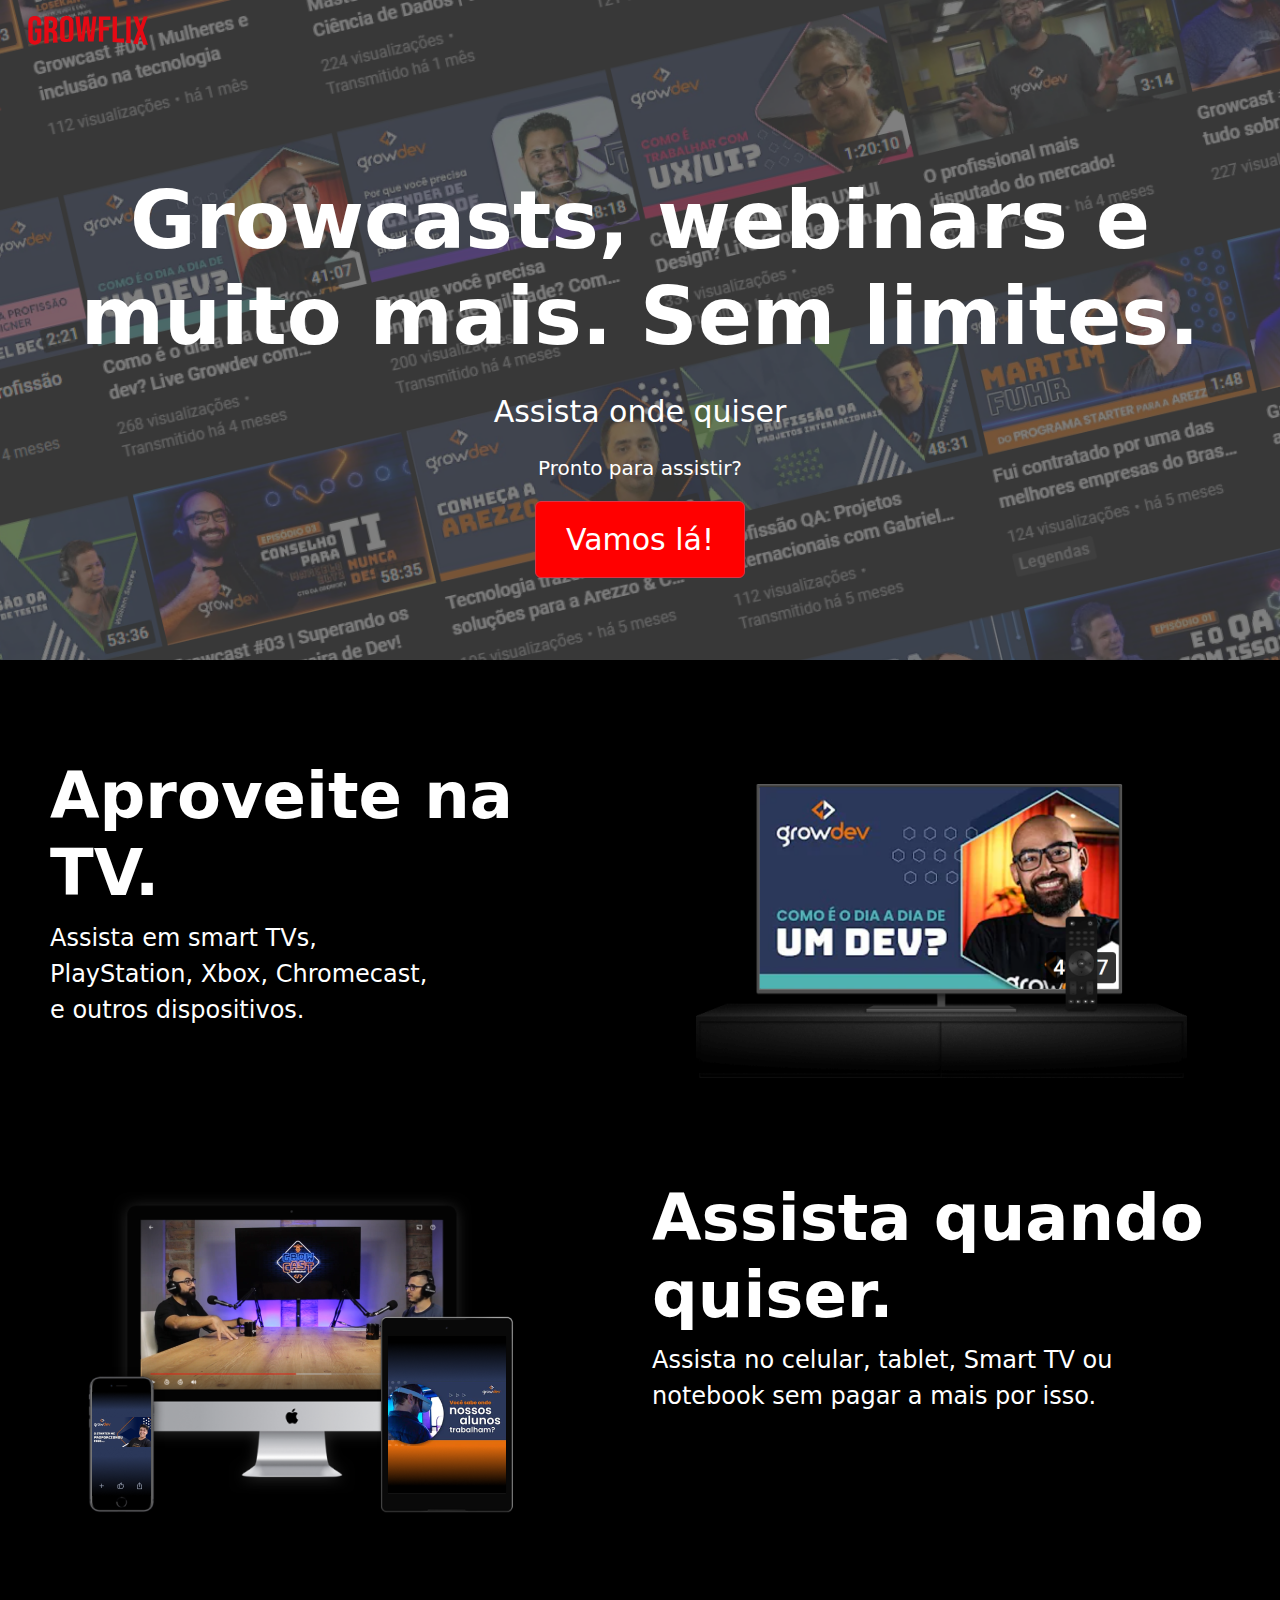
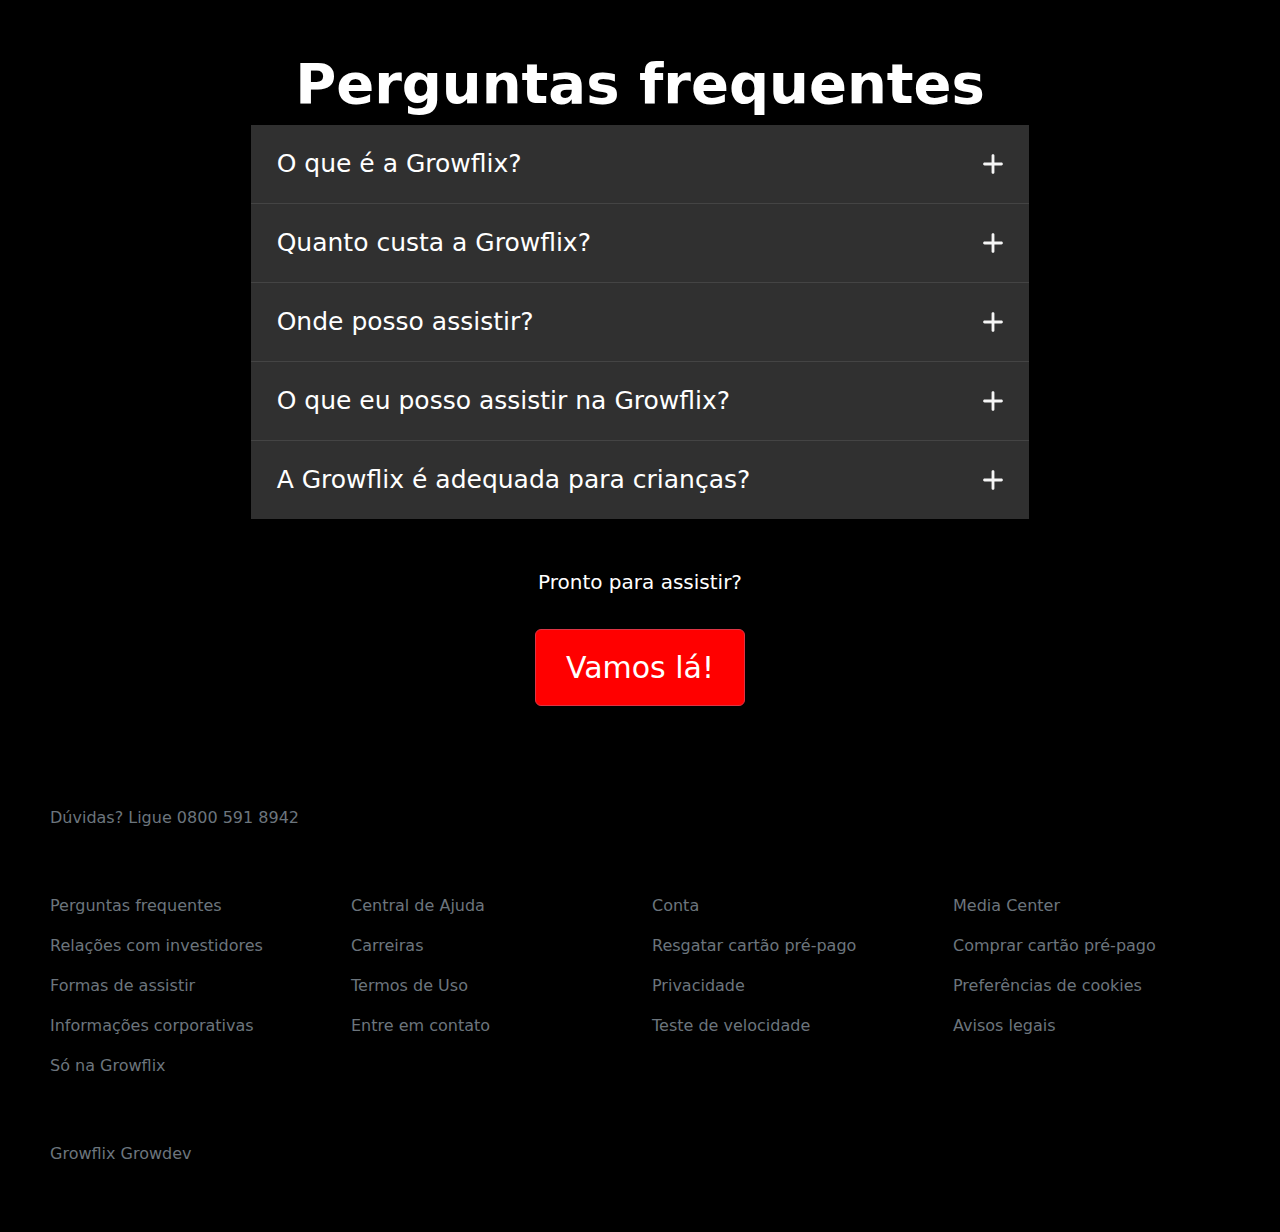
==== index.html @ cbff9315 "first commit" ====
<!DOCTYPE html>
<html lang="pt-br">

<head>
    <meta charset="UTF-8">
    <meta name="viewport" content="width=device-width, initial-scale=1.0">
    <title>Growflix</title>
    <!-- CSS Bootstrap -->
    <link href="https://cdn.jsdelivr.net/npm/bootstrap@5.3.3/dist/css/bootstrap.min.css" rel="stylesheet">
    <!-- Meu CSS -->
    <link rel="stylesheet" href="./css/styles.css">
</head>

<body>
    <header class="container-fluid background1">
        <div class="row py-3 ps-3">
            <div class="col">
                <img src="./images/logo-growflix.svg" class="grow-img" alt="logo-growflix">
            </div>
        </div>
        <div class="row">
            <div class="col p-3 mt-5">
                <h1 class="display-1 text-center text-white fw-bolder mt-5">Growcasts, webinars e<br> muito mais. Sem
                    limites.</h1>
            </div>
        </div>
        <div class="row">
            <div class="col">
                <p class="display-6 text-center text-white letra-p1">Assista onde quiser</p>
            </div>
        </div>
        <div class="row">
            <div class="col">
                <p class="display-6 text-center text-white letra-p2">Pronto para assistir?</p>
            </div>
        </div>
        <div class="row">
            <div class="col text-center">
                <a href="./episodios.html" class="btn btn-danger btn-default">Vamos lá!</a>
            </div>
        </div>
    </header>

    <main>
        <div class="container-fluid background2">
            <div class="row">
                <div class="col-md-6">
                    <h1 class="display-3 fw-bolder text-white mt-5 text-center text-sm-start">Aproveite na TV.</h1>
                    <p class="desc-p1 text-white text-center text-sm-start">Assista em smart TVs,<br> PlayStation, Xbox,
                        Chromecast,<br> e outros dispositivos.</p>
                </div>
                <div class="col-md-6 d-flex justify-content-center align-items-center">
                    <img src="./images/tela-tv-dia-dev.png" alt="marcelo na TV" class="img-fluid">
                </div>
            </div>
        </div>

        <div class="container-fluid background2">
            <div class="row">
                <div class="col-md-6 order-2 order-md-1">
                    <img src="./images/devices.png" alt="Descrição da imagem" class="img-fluid">
                </div>
                <div class="col-md-6 order-1 order-md-2">
                    <h1 class="display-3 fw-bolder text-white text-center text-sm-start">Assista quando quiser.</h1>
                    <p class="desc-p2 text-white text-center text-sm-start">Assista no celular, tablet, Smart TV ou <br>
                        notebook sem pagar a mais por isso.</p>
                </div>
            </div>
        </div>

        <div class="container-fluid background2">
            <div class="row">
                <div class="col">
                    <h1 class="display-4 text-white fw-bolder text-center">Perguntas frequentes</h1>
                </div>
            </div>
            <!-- Aqui é o Accordion -->
            <div class="row">
                <div class="col-md-8 col-lg-8 offset-md-2 offset-lg-2">
                    <div class="accordion accordion-flush" id="accordionFlushExample">
                        <div class="accordion-item">
                            <h2 class="accordion-header" id="flush-headingOne">
                                <button
                                    class="custom-accordion-button collapsed d-flex justify-content-between align-items-center w-100 text-start border-0 p-3"
                                    type="button" data-bs-toggle="collapse" data-bs-target="#flush-collapseOne"
                                    aria-expanded="false" aria-controls="flush-collapseOne">
                                    <span class="button-accordeon flex-grow-1">O que é a Growflix?</span>
                                    <img src="./images/add.svg" alt="button-accordeon" class="accordion-icon">
                                </button>
                            </h2>
                            <div id="flush-collapseOne" class="accordion-collapse collapse"
                                aria-labelledby="flush-headingOne" data-bs-parent="#accordionFlushExample">
                                <div class="accordion-body p-3">Placeholder content for this
                                    accordion, which is intended to
                                    demonstrate the <code>.accordion-flush</code> class. This is the first item's
                                    accordion body.</div>
                            </div>
                        </div>
                        <div class="accordion-item">
                            <h2 class="accordion-header" id="flush-headingTwo">
                                <button
                                    class="custom-accordion-button collapsed d-flex justify-content-between align-items-center w-100 text-start border-0 p-3"
                                    type="button" data-bs-toggle="collapse" data-bs-target="#flush-collapseTwo"
                                    aria-expanded="false" aria-controls="flush-collapseTwo">
                                    <span class="button-accordeon flex-grow-1">Quanto custa a Growflix?</span>
                                    <img src="./images/add.svg" alt="button-accordeon" class="accordion-icon">
                                </button>
                            </h2>
                            <div id="flush-collapseTwo" class="accordion-collapse collapse"
                                aria-labelledby="flush-headingTwo" data-bs-parent="#accordionFlushExample">
                                <div class="accordion-body p-3">Placeholder content for this
                                    accordion, which is intended to
                                    demonstrate the <code>.accordion-flush</code> class. This is the second item's
                                    accordion body. Let's imagine this being filled with some actual content.</div>
                            </div>
                        </div>
                        <div class="accordion-item">
                            <h2 class="accordion-header" id="flush-headingThree">
                                <button
                                    class="custom-accordion-button collapsed d-flex justify-content-between align-items-center w-100 text-start border-0 p-3"
                                    type="button" data-bs-toggle="collapse" data-bs-target="#flush-collapseThree"
                                    aria-expanded="false" aria-controls="flush-collapseThree">
                                    <span class="button-accordeon flex-grow-1">Onde posso assistir?</span>
                                    <img src="./images/add.svg" alt="button-accordeon" class="accordion-icon">
                                </button>
                            </h2>
                            <div id="flush-collapseThree" class="accordion-collapse collapse"
                                aria-labelledby="flush-headingThree" data-bs-parent="#accordionFlushExample">
                                <div class="accordion-body p-3">Placeholder content for this
                                    accordion, which is intended to
                                    demonstrate the <code>.accordion-flush</code> class. This is the third item's
                                    accordion body. Nothing more exciting happening here in terms of content, but just
                                    filling up the space to make it look, at least at first glance, a bit more
                                    representative of how this would look in a real-world application.</div>
                            </div>
                        </div>
                        <div class="accordion-item">
                            <h2 class="accordion-header" id="flush-headingFour">
                                <button
                                    class="custom-accordion-button collapsed d-flex justify-content-between align-items-center w-100 text-start border-0 p-3"
                                    type="button" data-bs-toggle="collapse" data-bs-target="#flush-collapseFour"
                                    aria-expanded="false" aria-controls="flush-collapseFour">
                                    <span class="button-accordeon flex-grow-1">O que eu posso assistir na
                                        Growflix?</span>
                                    <img src="./images/add.svg" alt="button-accordeon" class="accordion-icon">
                                </button>
                            </h2>
                            <div id="flush-collapseFour" class="accordion-collapse collapse"
                                aria-labelledby="flush-headingFour" data-bs-parent="#accordionFlushExample">
                                <div class="accordion-body p-3">Placeholder content for this
                                    accordion, which is intended to
                                    demonstrate the <code>.accordion-flush</code> class. This is the third item's
                                    accordion body. Nothing more exciting happening here in terms of content, but just
                                    filling up the space to make it look, at least at first glance, a bit more
                                    representative of how this would look in a real-world application.</div>
                            </div>
                        </div>
                        <div class="accordion-item">
                            <h2 class="accordion-header" id="flush-headingFive">
                                <button
                                    class="custom-accordion-button collapsed d-flex justify-content-between align-items-center w-100 text-start border-0 p-3"
                                    type="button" data-bs-toggle="collapse" data-bs-target="#flush-collapseFive"
                                    aria-expanded="false" aria-controls="flush-collapseFive">
                                    <span class="button-accordeon flex-grow-1">A Growflix é adequada para
                                        crianças?</span>
                                    <img src="./images/add.svg" alt="button-accordeon" class="accordion-icon">
                                </button>
                            </h2>
                            <div id="flush-collapseFive" class="accordion-collapse collapse"
                                aria-labelledby="flush-headingFive" data-bs-parent="#accordionFlushExample">
                                <div class="accordion-body p-3">Placeholder content for this
                                    accordion, which is intended to
                                    demonstrate the <code>.accordion-flush</code> class. This is the third item's
                                    accordion body. Nothing more exciting happening here in terms of content, but just
                                    filling up the space to make it look, at least at first glance, a bit more
                                    representative of how this would look in a real-world application.</div>
                            </div>
                        </div>
                    </div>
                </div>
            </div>
            <div class="row">
                <div class="col">
                    <p class="text-center text-white fs-5 mt-5">Pronto para assistir?</p>
                </div>
            </div>
            <div class="row">
                <div class="col text-center mt-3">
                    <a href="./episodios.html" class="btn btn-danger btn-default">Vamos lá!</a>
                </div>
            </div>
        </div>
    </main>
    
    <footer class="container-fluid background2">
        <div class="row">
            <div class="col mb-5 text-secondary">
                <p>Dúvidas? Ligue 0800 591 8942</p>
            </div>
        </div>
        <div class="row">
            <div class="col-md-3 text-secondary">
                <p>Perguntas frequentes</p>
                <p>Relações com investidores</p>
                <p>Formas de assistir</p>
                <p>Informações corporativas</p>
                <p>Só na Growflix</p>
            </div>
            <div class="col-md-3 text-secondary">
                <p>Central de Ajuda</p>
                <p>Carreiras</p>
                <p>Termos de Uso</p>
                <p>Entre em contato</p>
            </div>
            <div class="col-md-3 text-secondary">
                <p>Conta</p>
                <p>Resgatar cartão pré-pago</p>
                <p>Privacidade</p>
                <p>Teste de velocidade</p>
            </div>
            <div class="col-md-3 text-secondary">
                <p>Media Center</p>
                <p>Comprar cartão pré-pago</p>
                <p>Preferências de cookies</p>
                <p>Avisos legais</p>
            </div>
        </div>
        <div class="row mt-5">
            <div class="col text-secondary">
                <p>Growflix Growdev</p>
            </div>
        </div>
    </footer>

    <!-- Script Bootstrap -->
    <script src="https://cdn.jsdelivr.net/npm/bootstrap@5.3.3/dist/js/bootstrap.bundle.min.js"></script>
</body>

</html>
---- css/styles.css ----
.background1 {
  background-image: url(../images/banner-initial.png);
  background-position: top;
  background-repeat: no-repeat;
  background-size: cover;
  height: 660px;
}

.background2 {
  background-color: black;
  padding: 50px;
}

.background3 {
  background-image: url(../images/growcast-01.png);
  background-position: start;
  background-repeat: no-repeat;
  background-size: cover;
  height: 780px;
  width: 100%;
  display: flex;
  flex-direction: column;
  justify-content: flex-end;
}

.background4 {
  background-color: black;
  color: white;
}
.background4 .col, .background4 p {
  color: white;
}
.full-width {
  width: 100%;
  background-color: black;
}
.desc-p1 {
  font-size: 1.5rem;
}

.desc-p2 {
  font-size: 1.5rem;
}

.podcast-p {
  font-size: 14px;
  font-weight: 700;
  margin-bottom: 0;
  margin-left: 7.5rem;
}

.growcast-T {
  margin-bottom: 1rem;
  margin-left: 7.5rem;
}

.button-grow {
  margin-left: 7.5rem;
  margin-bottom: 7.8rem;
}

.grow-img {
  width: 120px;
}

.letra-p1 {
  font-size: 30px;
  padding: 5px;
  font-weight: 400;
}

.letra-p2 {
  font-size: 20px;
  padding: 5px;
  font-weight: 400;
}

.btn-default {
  padding: 15px 30px 15px 30px;
  font-size: 30px;
  font-weight: 500;
  background-color: red;
}

.button-accordeon {
  font-size: 25px;
  padding: 8px 10px 8px 10px;
}

.custom-accordion-button {
  display: flex;
  justify-content: space-between;
  align-items: center;
  width: 100%;
  text-align: left;
  background-color: #303030;
  border: none;
  color: #ffffff;
  padding: 15px;
}

.custom-accordion-button img {
  margin-left: auto;
  transition: transform 0.3s;
}

.custom-accordion-button.collapsed img {
  transform: rotate(0);
}

.custom-accordion-button:not(.collapsed) img {
  transform: rotate(45deg);
}

.button-accordeon {
  flex-grow: 1;
}

.accordion-item {
  border: none;
  border-bottom: 1px solid #444;
}

.accordion-body {
  padding: 1rem;
}

.accordion-icon {
  height: 40px;
  width: 40px;
  padding: 10px;
}

.video-img1 {
  width: 100%;
  height: auto;
  max-height: 200px;
  min-height: 150px;
}

.grow-p {
  font-size: 13px;
}

.card {
  transition: transform 0.1s;
  position: relative;
  margin-bottom: 2em; 
}
.card:hover {
  transform: scale(1.15);
  z-index: 10;
}
.video-img1 {
  width: 100%;
  height: auto;
}
.overlay {
  position: absolute;
  bottom: -85px; 
  left: 0;
  width: 100%;
  background-color: rgba(0, 0, 0, 0.7);
  color: white;
  padding: 10px;
  display: none;
  z-index: 5;
}
.overlay.show {
  display: flex;
  align-items: center;
  vertical-align: middle;
}
.play-button {
  font-size: 1em;
  color: white;
  margin-right: 10px;
  &:hover {
    color: orange;
  }
}

.modal-dialog {
  width: 100%;
  height: 100%;
  margin: 0;
  padding: 0;
}

.modal-content {
  height: 100%;
  background: none;
  border: none;
  border-radius: 0;
}

.modal-body {
  padding: 0;
  height: 100%;
  display: flex;
  justify-content: center;
  align-items: center;
}

#videoFrame1 {
  width: 100%;
  height: 100%;
  border: none;
}

.modal-header {
  position: absolute;
  top: 0;
  right: 0;
  z-index: 1;
  background: transparent;
  border: none;
  padding: 1rem;
}

.btn-close-white {
  filter: invert(1);
}
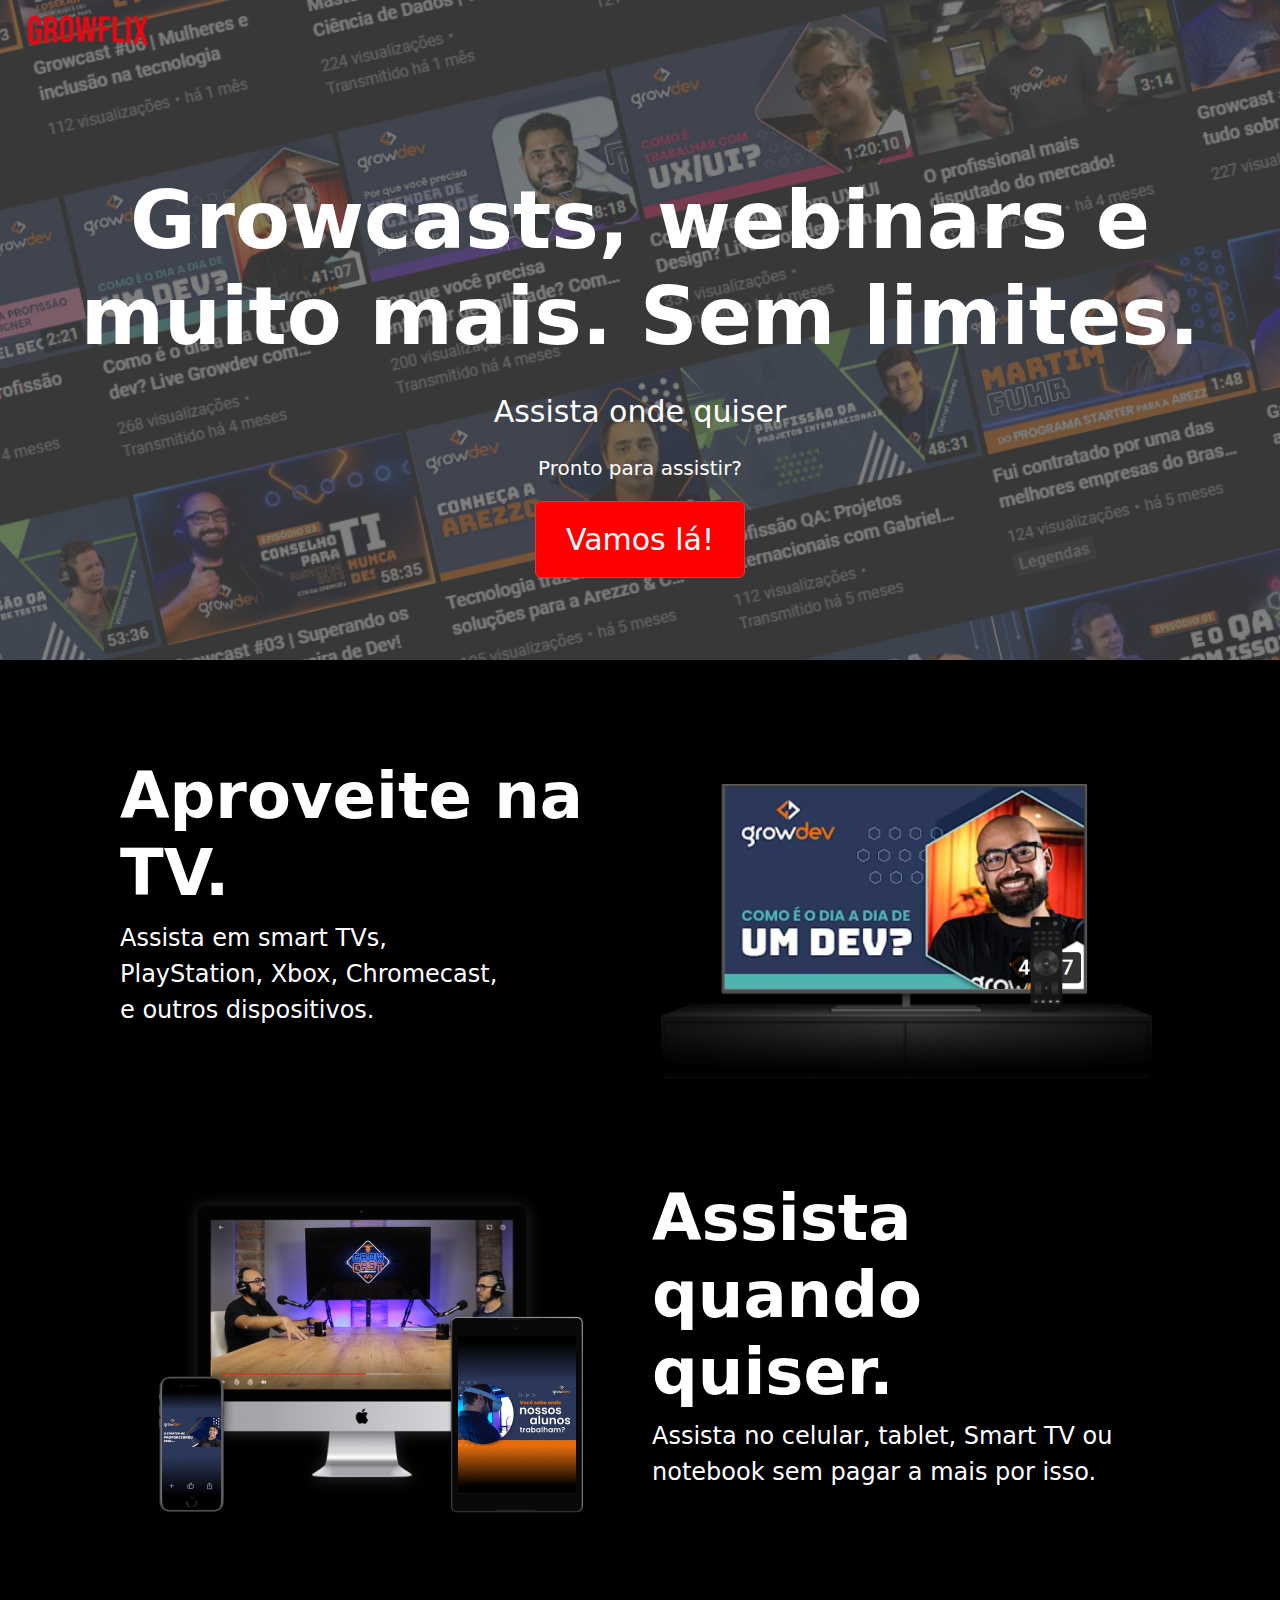
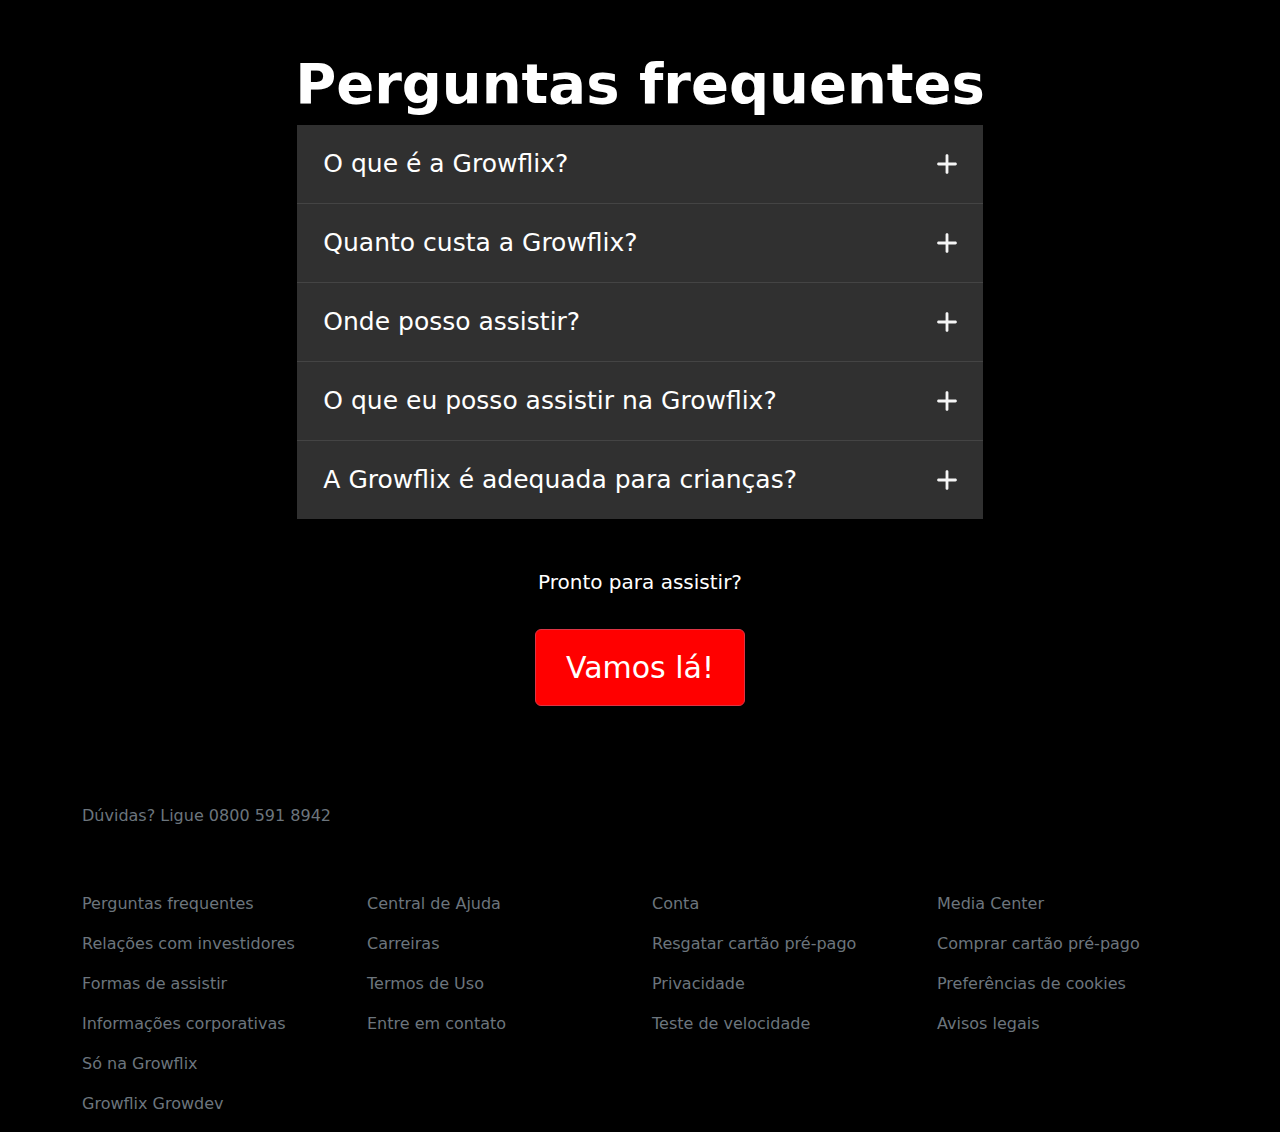
==== commit 43c0d0e0: "subindo botão de subir até o topo" ====
--- a/index.html
+++ b/index.html
@@ -41,8 +41,8 @@
         </div>
     </header>
 
-    <main>
-        <div class="container-fluid background2">
+    <main class="full-width">
+        <div class="container background2">
             <div class="row">
                 <div class="col-md-6">
                     <h1 class="display-3 fw-bolder text-white mt-5 text-center text-sm-start">Aproveite na TV.</h1>
@@ -55,7 +55,7 @@
             </div>
         </div>
 
-        <div class="container-fluid background2">
+        <div class="container background2">
             <div class="row">
                 <div class="col-md-6 order-2 order-md-1">
                     <img src="./images/devices.png" alt="Descrição da imagem" class="img-fluid">
@@ -68,7 +68,7 @@
             </div>
         </div>
 
-        <div class="container-fluid background2">
+        <div class="container background2">
             <div class="row">
                 <div class="col">
                     <h1 class="display-4 text-white fw-bolder text-center">Perguntas frequentes</h1>
@@ -192,48 +192,54 @@
         </div>
     </main>
     
-    <footer class="container-fluid background2">
-        <div class="row">
-            <div class="col mb-5 text-secondary">
-                <p>Dúvidas? Ligue 0800 591 8942</p>
-            </div>
-        </div>
-        <div class="row">
-            <div class="col-md-3 text-secondary">
-                <p>Perguntas frequentes</p>
-                <p>Relações com investidores</p>
-                <p>Formas de assistir</p>
-                <p>Informações corporativas</p>
-                <p>Só na Growflix</p>
-            </div>
-            <div class="col-md-3 text-secondary">
-                <p>Central de Ajuda</p>
-                <p>Carreiras</p>
-                <p>Termos de Uso</p>
-                <p>Entre em contato</p>
-            </div>
-            <div class="col-md-3 text-secondary">
-                <p>Conta</p>
-                <p>Resgatar cartão pré-pago</p>
-                <p>Privacidade</p>
-                <p>Teste de velocidade</p>
-            </div>
-            <div class="col-md-3 text-secondary">
-                <p>Media Center</p>
-                <p>Comprar cartão pré-pago</p>
-                <p>Preferências de cookies</p>
-                <p>Avisos legais</p>
-            </div>
-        </div>
-        <div class="row mt-5">
-            <div class="col text-secondary">
-                <p>Growflix Growdev</p>
+    <footer class="full-width">
+        <div class="container">
+            <div class="row text-center text-sm-start">
+                <div class="col py-5 text-secondary">
+                    <p>Dúvidas? Ligue 0800 591 8942</p>
+                </div>
+            </div>
+            <div class="row text-center text-sm-start"">
+                <div class="col-md-3 text-secondary">
+                    <p>Perguntas frequentes</p>
+                    <p>Relações com investidores</p>
+                    <p>Formas de assistir</p>
+                    <p>Informações corporativas</p>
+                    <p>Só na Growflix</p>
+                </div>
+                <div class="col-md-3 text-secondary">
+                    <p>Central de Ajuda</p>
+                    <p>Carreiras</p>
+                    <p>Termos de Uso</p>
+                    <p>Entre em contato</p>
+                </div>
+                <div class="col-md-3 text-secondary">
+                    <p>Conta</p>
+                    <p>Resgatar cartão pré-pago</p>
+                    <p>Privacidade</p>
+                    <p>Teste de velocidade</p>
+                </div>
+                <div class="col-md-3 text-secondary">
+                    <p>Media Center</p>
+                    <p>Comprar cartão pré-pago</p>
+                    <p>Preferências de cookies</p>
+                    <p>Avisos legais</p>
+                </div>
+            </div>
+            <div class="row text-center text-sm-start" py-5">
+                <div class="col text-secondary">
+                    <p>Growflix Growdev</p>
+                </div>
             </div>
         </div>
     </footer>
+
+    <button onclick="topFunction()" id="topBtn" title="Voltar ao topo">↑</button>
 
     <!-- Script Bootstrap -->
     <script src="https://cdn.jsdelivr.net/npm/bootstrap@5.3.3/dist/js/bootstrap.bundle.min.js"></script>
+    <!-- Meu script -->
+    <script src="./js/script.js"></script>
 </body>
 
 </html>--- a/css/styles.css
+++ b/css/styles.css
@@ -220,4 +220,24 @@
 
 .btn-close-white {
   filter: invert(1);
+}
+
+#topBtn {
+  display: none;
+  position: fixed;
+  bottom: 20px;
+  right: 30px;
+  z-index: 99;
+  font-size: 18px;
+  border: none;
+  outline: none;
+  background-color: #555;
+  color: white;
+  cursor: pointer;
+  padding: 15px;
+  border-radius: 10px;
+}
+
+#topBtn:hover {
+  background-color: #333;
 }